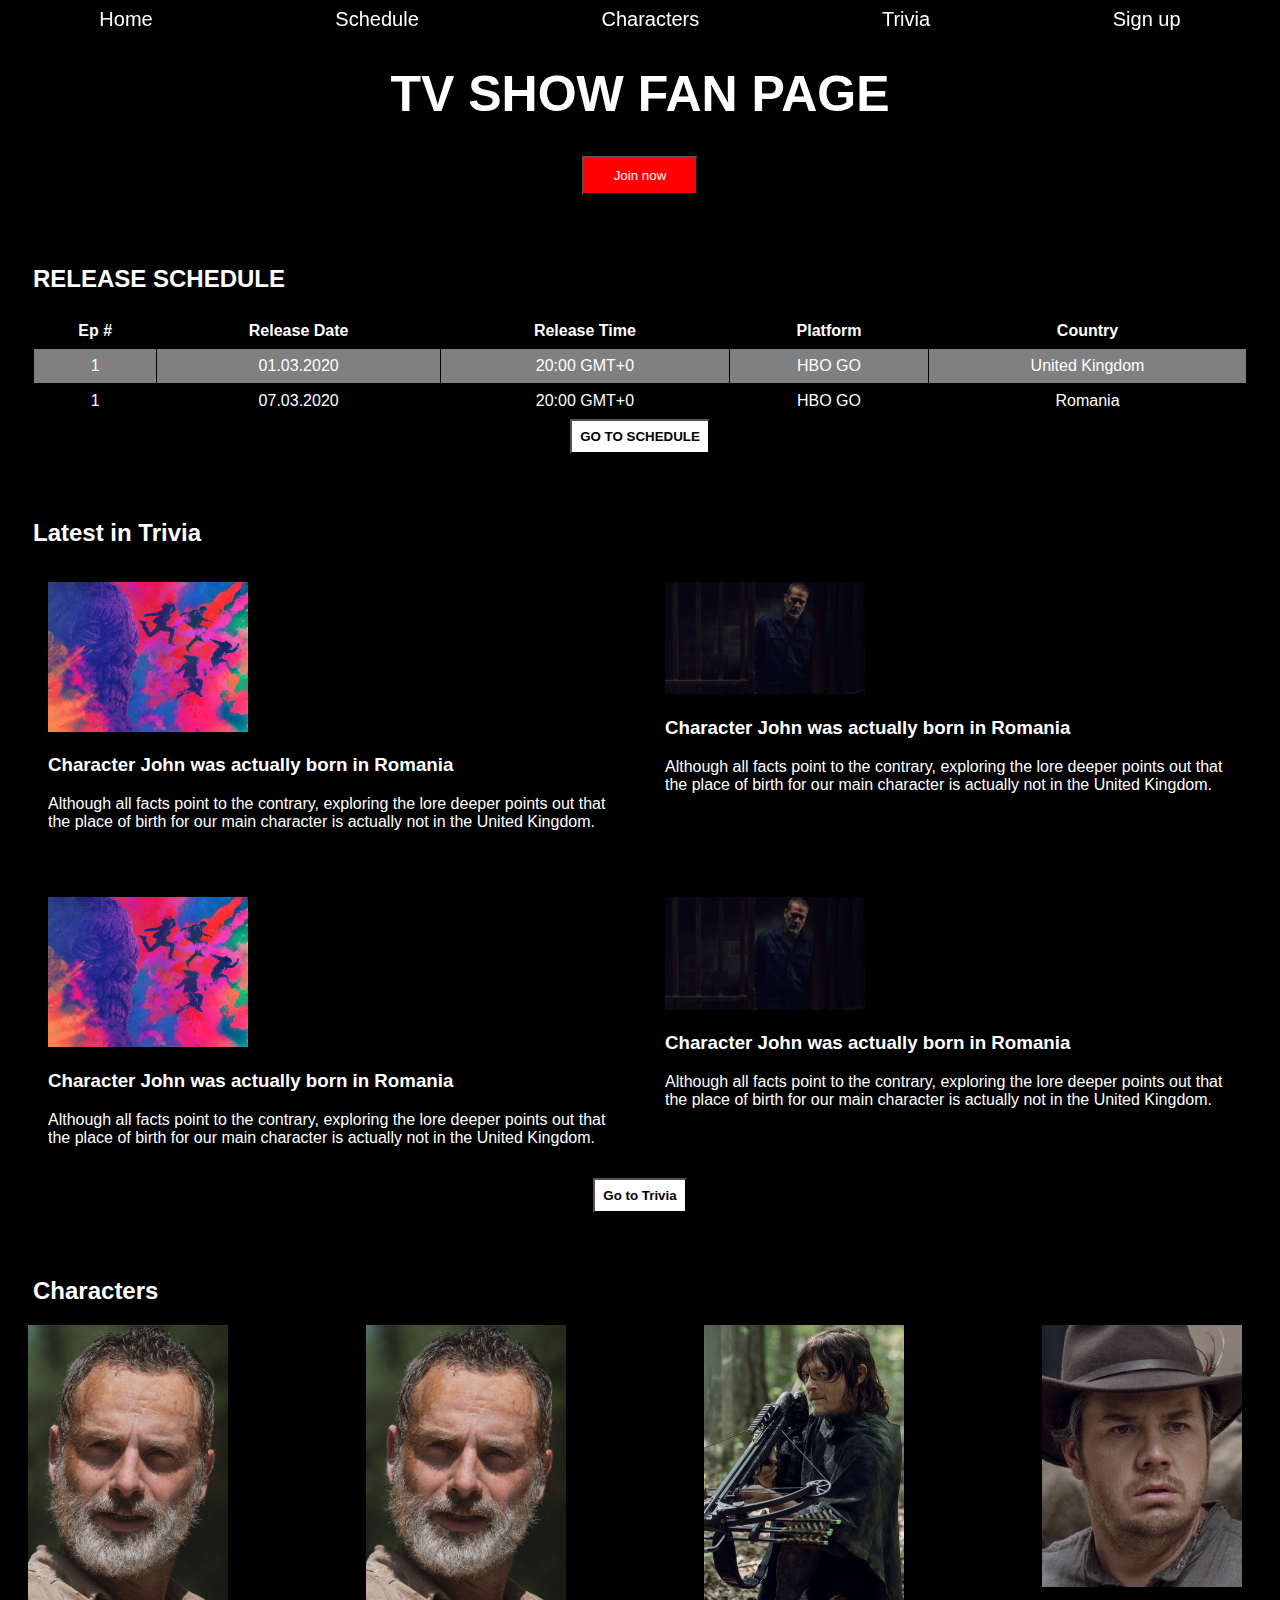
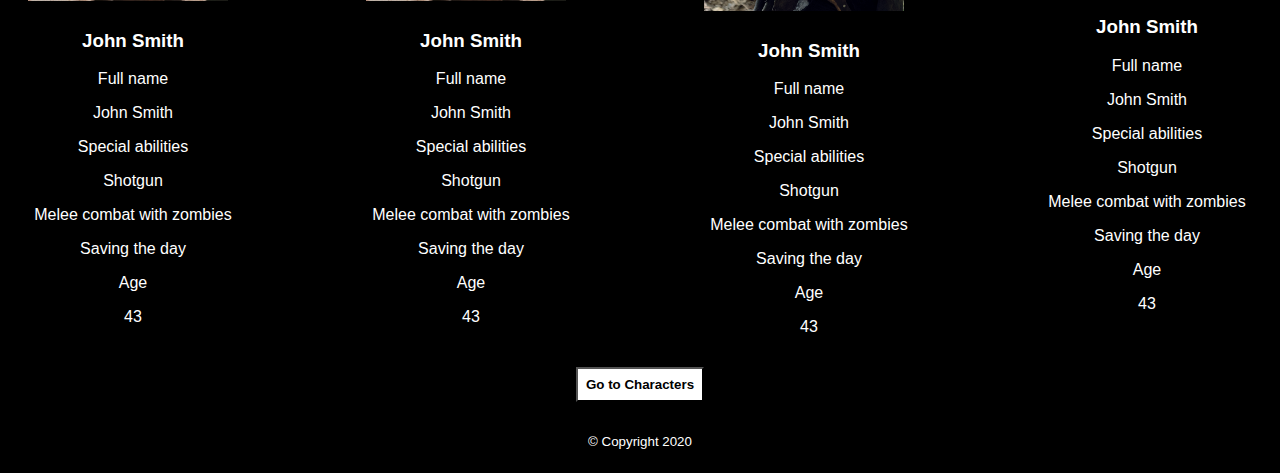
==== Internship/src/main/java/com/mhp/Internship/demo/frontend/outputex/outputex.html @ c252a829 "project" ====
<!DOCTYPE html>
<html>
<head>
    <meta charset="UTF-8">
    <meta name="viewport"
          content="width=device-width, user-scalable=no, initial-scale=1.0, maximum-scale=1.0, minimum-scale=1.0">
    <meta http-equiv="X-UA-Compatible" content="ie=edge">
    <title>Document</title>
    <link rel="stylesheet" href="styles.css">
</head>
<body>
    <header>
        <section class="navigation">
            <a href="">Home</a>
            <a href="">Schedule</a>
            <a href="">Characters</a>
            <a href="trivia.html">Trivia</a>
            <a href="sign-up.html">Sign up</a>
        </section>
    </header>

    <section class="hero-banner">
        <h1>TV SHOW FAN PAGE</h1>
        <button id="join" href="sign-up.html">Join now</button>
    </section>

    <main>
        <section class="card">
            <div>
                 <h2>RELEASE SCHEDULE</h2>
            </div>

<!--            <section>-->
<!--                <article>-->
<!--                    <div class="span1 class">ep #</div>-->
<!--                    <div class="span2 class">release date</div>-->
<!--                    <div class="span3 class">release time</div>-->
<!--                    <div class="span4 class">platform</div>-->
<!--                    <div class="span5 class">country</div>-->
<!--                </article>-->
<!--            </section>-->
<!--            <section>-->
<!--                <article>-->
<!--                    <span>1</span>-->
<!--                    <span>01.03.2020</span>-->
<!--                    <span>20:00 GMT+0</span>-->
<!--                    <span>HBO GO</span>-->
<!--                    <span>United Kingdom</span>-->
<!--                </article>-->
<!--                <article>-->
<!--                    <span>1</span>-->
<!--                    <span>07.03.2020</span>-->
<!--                    <span>20:00 GMT+0</span>-->
<!--                    <span>HBO GO</span>-->
<!--                    <span>Romania</span>-->
<!--                </article>-->
<!--            </section>-->
            <table>
                <tr class="row">
                    <th>Ep #</th>
                    <th>Release Date</th>
                    <th>Release Time</th>
                    <th>Platform</th>
                    <th>Country</th>
                </tr>
                <tr class="row">
                    <td>1</td>
                    <td>01.03.2020</td>
                    <td>20:00 GMT+0</td>
                    <td>HBO GO</td>
                    <td>United Kingdom</td>
                </tr>
                <tr class="row">
                    <td>1</td>
                    <td>07.03.2020</td>
                    <td>20:00 GMT+0</td>
                    <td>HBO GO</td>
                    <td>Romania</td>
                </tr>
            </table>

        <section class="center-text">
            <button class="schedule" href="schedule.html">GO TO SCHEDULE</button>
        </section>
    </section>

    <section class="card">
        <div>
            <h2>Latest in Trivia</h2>
        </div>
        <section class="trivia-cards">
            <article class="trivia-card">
                <img src="./world.jpg" alt="Image 1">
                <div>
                    <h3>Character John was actually born in Romania</h3>
                    <p>
                        Although all facts point to the contrary,
                        exploring the lore deeper points out that the place of birth for our main character is
                        actually not in the United Kingdom.
                    </p>
                </div>
            </article>
            <article class="trivia-card">
                <img src="./neagan.jpg" alt="Image 2">
                <div>
                    <h3>Character John was actually born in Romania</h3>
                    <p>
                        Although all facts point to the contrary,
                        exploring the lore deeper points out that the place of birth for our main character is
                        actually not in the United Kingdom.
                    </p>
                </div>
            </article>
            <article class="trivia-card">
                <img src="./world.jpg" alt="Image 3">
                <div>
                    <h3>Character John was actually born in Romania</h3>
                    <p>
                        Although all facts point to the contrary,
                        exploring the lore deeper points out that the place of birth for our main character is
                        actually not in the United Kingdom.
                    </p>
                </div>
            </article>
            <article class="trivia-card">
                <img src="./neagan.jpg" alt="Image 4">
                <div>
                    <h3>Character John was actually born in Romania</h3>
                    <p>
                        Although all facts point to the contrary,
                        exploring the lore deeper points out that the place of birth for our main character is
                        actually not in the United Kingdom.
                    </p>
                </div>
            </article>
        </section>

        <section class="center-text">
            <button  class="schedule" href="trivia.html">Go to Trivia</button>
        </section>
    </section>

        <section class="card">
            <div>
                <h2>Characters</h2>
            </div>
            <div class="character-container">
            <div class="character-info">
                <img src="./rick.webp" alt="Character 1">
                <section>
                    <h3>John Smith</h3>
                    <article>
                        <section>
                            <p>Full name</p>
                            <p>John Smith</p>
                        </section>
                        <section>
                            <p>Special abilities</p>
                            <p>Shotgun</p>
                            <p>Melee combat with zombies</p>
                            <p>Saving the day</p>
                        </section>
                        <section>
                            <p>Age</p>
                            <p>43</p>
                        </section>
                    </article>
                </section>
            </div>
            <div class="character-info">
                <img src="./rick.webp" alt="Character 1">
                <section>
                    <h3>John Smith</h3>
                    <article>
                        <section>
                            <p>Full name</p>
                            <p>John Smith</p>
                        </section>
                        <section>
                            <p>Special abilities</p>
                            <p>Shotgun</p>
                            <p>Melee combat with zombies</p>
                            <p>Saving the day</p>
                        </section>
                        <section>
                            <p>Age</p>
                            <p>43</p>
                        </section>
                    </article>
                </section>
            </div>
            <div class="character-info">
                <img src="./daryl.jpg" alt="Character 1">
                <section>
                    <h3>John Smith</h3>
                    <article>
                        <section>
                            <p>Full name</p>
                            <p>John Smith</p>
                        </section>
                        <section>
                            <p>Special abilities</p>
                            <p>Shotgun</p>
                            <p>Melee combat with zombies</p>
                            <p>Saving the day</p>
                        </section>
                        <section>
                            <p>Age</p>
                            <p>43</p>
                        </section>
                    </article>
                </section>
            </div>
            <div class="character-info">
                <img src="./eugene.webp" alt="Character 1">
                <section>
                    <h3>John Smith</h3>
                    <article>
                        <section>
                            <p>Full name</p>
                            <p>John Smith</p>
                        </section>
                        <section>
                            <p>Special abilities</p>
                            <p>Shotgun</p>
                            <p>Melee combat with zombies</p>
                            <p>Saving the day</p>
                        </section>
                        <section>
                            <p>Age</p>
                            <p>43</p>
                        </section>
                    </article>
                </section>
            </div>
            </div>
        </section>

        <section class="center-text">
            <button  class="schedule" href="trivia.html">Go to Characters</button>
        </section>
    </section>
</main>

<footer class="global-footer">
    <small id="small">&copy; Copyright 2020</small>
</footer>

</body>
</html>
---- Internship/src/main/java/com/mhp/Internship/demo/frontend/outputex/styles.css ----
body {
	font-family: Arial, Helvetica, sans-serif;
	background-color: black;
}


header {
    display:unset;
}

.navigation {
	display: flex;
	justify-content: space-around;
	list-style: none;
	position:sticky;
	top:0;

}

.navigation li {
  margin-left: 0;
  padding-left: 0;
}

@media screen and ( min-width: 768px ) {
  .navigation {
    	font-size: 20px;
  }
}

.hero-banner {
	background: #cdcdcd;
	padding: 20px 25px;
}

h2{
    color: white;
}

.parent {
display: grid;
grid-template-columns: repeat(5, 1fr);
grid-template-rows: repeat(5, 1fr);
grid-column-gap: 0px;
grid-row-gap: 0px;
}

.card {
    display: grid;

	padding: 15px 25px;
	margin-top: 15px;
	color: white;
}

.global-footer {
	background-color:black;
	padding: 15px 25px;
	margin-top: 15px;
	 text-align:center;
}


.class{
    color:white;

}

.trivia-cards {
	display: grid;
        grid-template-columns: repeat(2, 1fr);
        grid-gap: 20px;
        max-width: 100%;

}

.trivia-card {
	padding: 15px;
	color:white;

}
.trivia-card img {
    width: 400px;
    height: auto;
    margin-right: 10px;
}

.card img{

    width: 200px;
    height: auto;
    margin-right: 10px;
}
.center-text {
	text-align: center;
}

a{
    text-decoration: none;
    color: white;
}

a:hover {
  background-color: yellow;
  color: black;
}

h1{
    font-size:50px;
    color: white;
    text-align: center;
}

.hero-banner{
    padding-top: 0px;
    background:black;
    text-align: center;
}

#join{
    background-color: red;
     color:white;
     padding:10px;
     padding-right: 30px;
     padding-left: 30px;
}

.schedule{
    background-color: white;
     padding:8px;
     font-weight: bold;
}

#small{
   color:white
}

/* Set background color for the table */
table {
    background-color: transparent; /* Change to the desired background color for the table */
    border-collapse: collapse;
    width: 100%;
}

th, td {
    border: 1px solid black;
    padding: 8px;
    text-align: center;
    color: white; /* Set the text color to white */
}

/* Apply alternating row colors */
tr:nth-child(odd) {
    background-color: black;
}

tr:nth-child(even) {
    background-color: gray;
}

.character-container {
    display: flex;
    justify-content: space-between;
    max-width: 100%;
}

.character-info {
    display: flex;
    flex-direction: column;
    align-items: center;
    text-align: center;
    max-width: 200px; /* Set the maximum width for each character block */
}

.character-info img {
    width: 100%;
    max-width: 200px; /* Set the maximum width for the image */
    height: auto;
    margin-bottom: 10px;
}
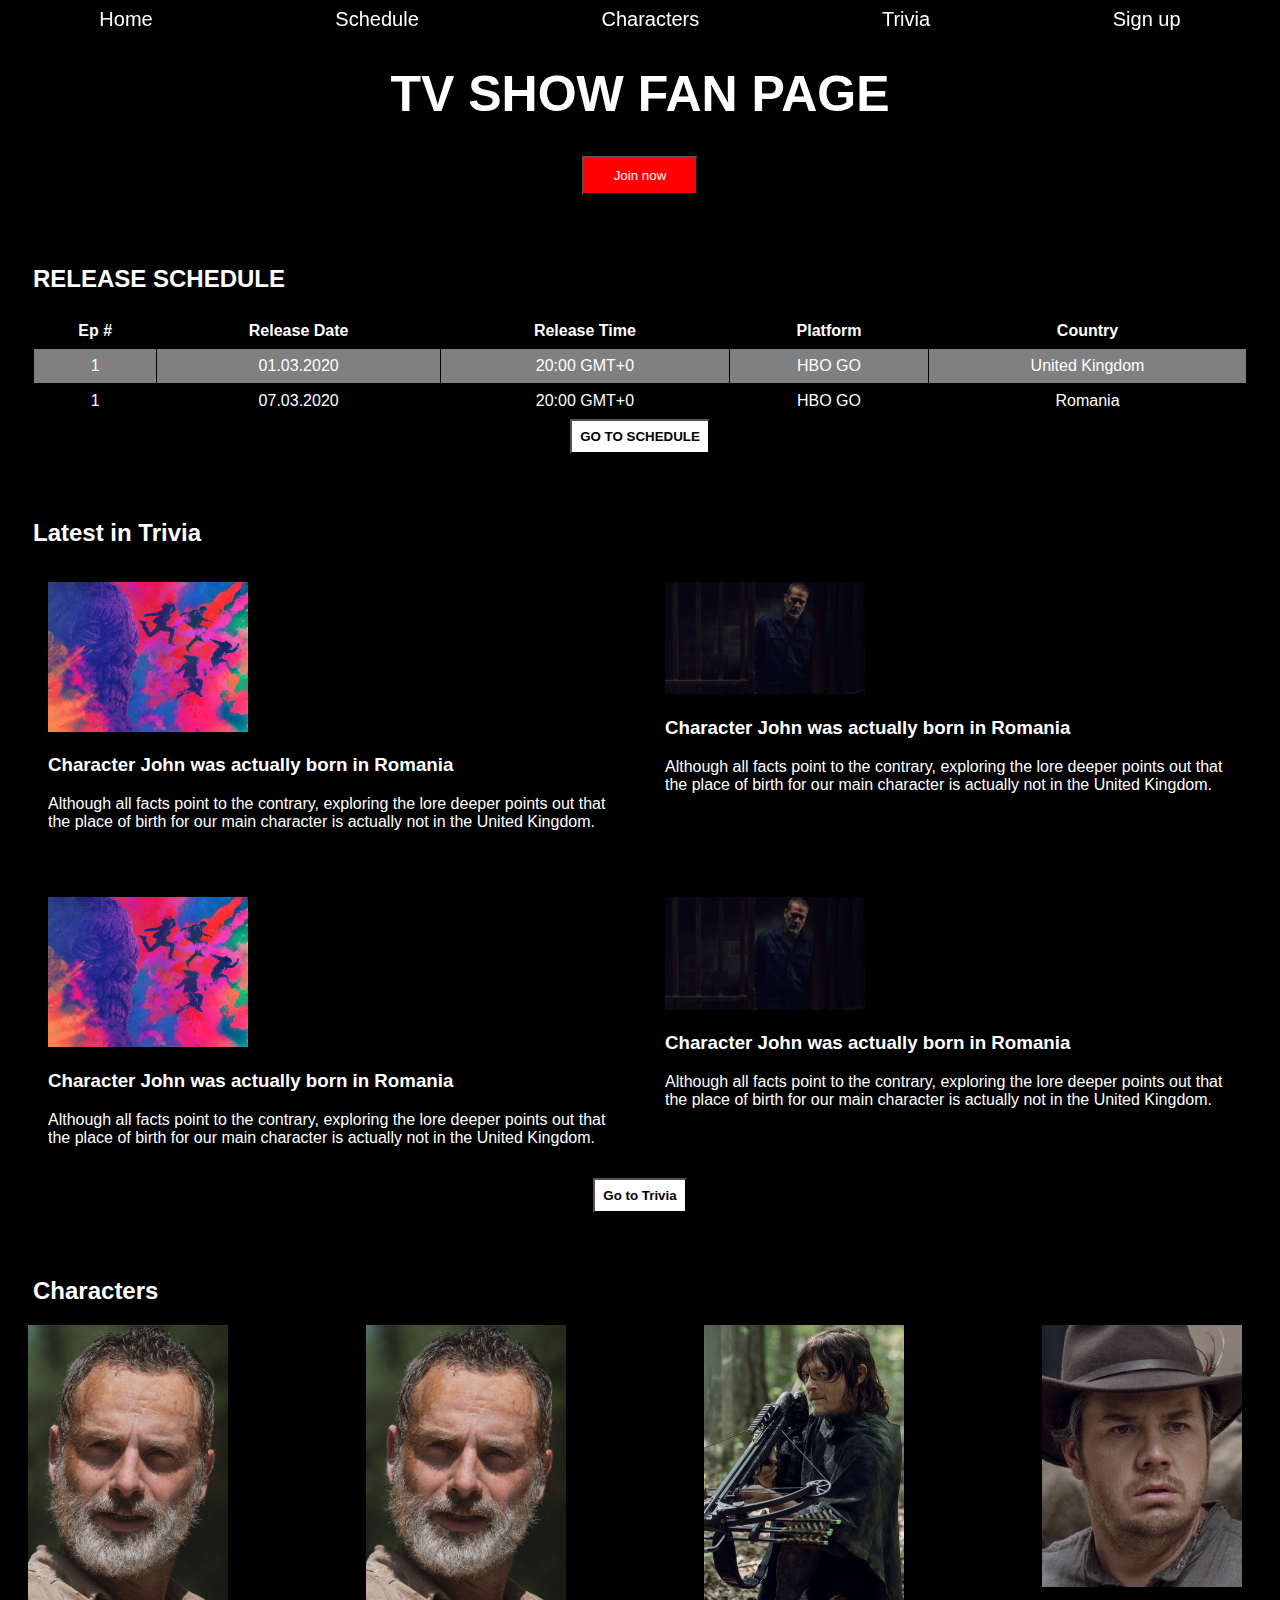
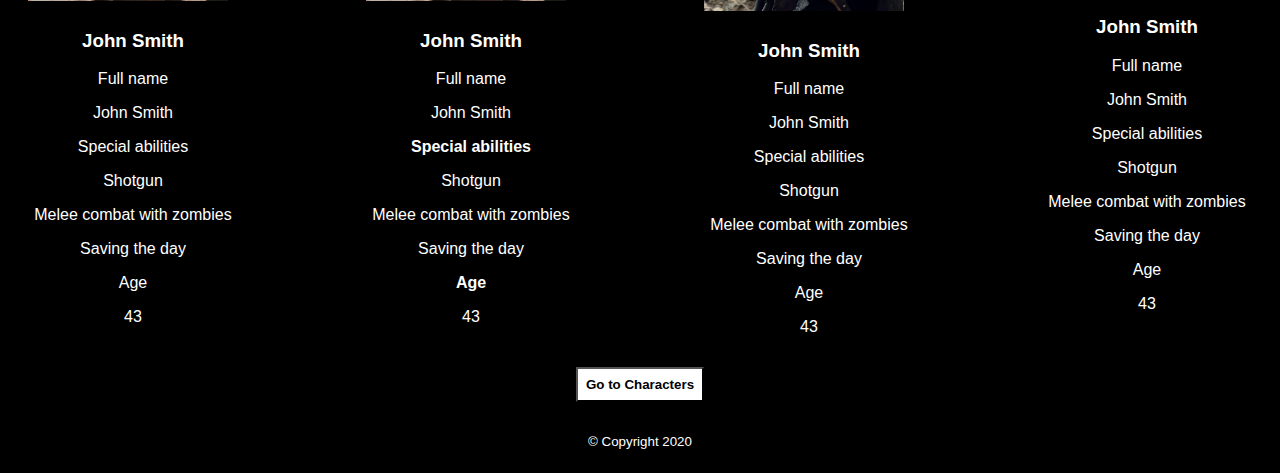
==== commit f8ccfb5e: "fix bold" ====
--- a/Internship/src/main/java/com/mhp/Internship/demo/frontend/outputex/outputex.html
+++ b/Internship/src/main/java/com/mhp/Internship/demo/frontend/outputex/outputex.html
@@ -177,13 +177,13 @@
                             <p>John Smith</p>
                         </section>
                         <section>
-                            <p>Special abilities</p>
-                            <p>Shotgun</p>
-                            <p>Melee combat with zombies</p>
-                            <p>Saving the day</p>
-                        </section>
-                        <section>
-                            <p>Age</p>
+                            <p class="bold">Special abilities</p>
+                            <p>Shotgun</p>
+                            <p>Melee combat with zombies</p>
+                            <p>Saving the day</p>
+                        </section>
+                        <section>
+                            <p class="bold">Age</p>
                             <p>43</p>
                         </section>
                     </article>
--- a/Internship/src/main/java/com/mhp/Internship/demo/frontend/outputex/styles.css
+++ b/Internship/src/main/java/com/mhp/Internship/demo/frontend/outputex/styles.css
@@ -82,7 +82,11 @@
 .trivia-card img {
     width: 400px;
     height: auto;
-    margin-right: 10px;
+    margin-right: 30px;
+}
+
+.bold{
+    font-weight:bold;
 }
 
 .card img{
